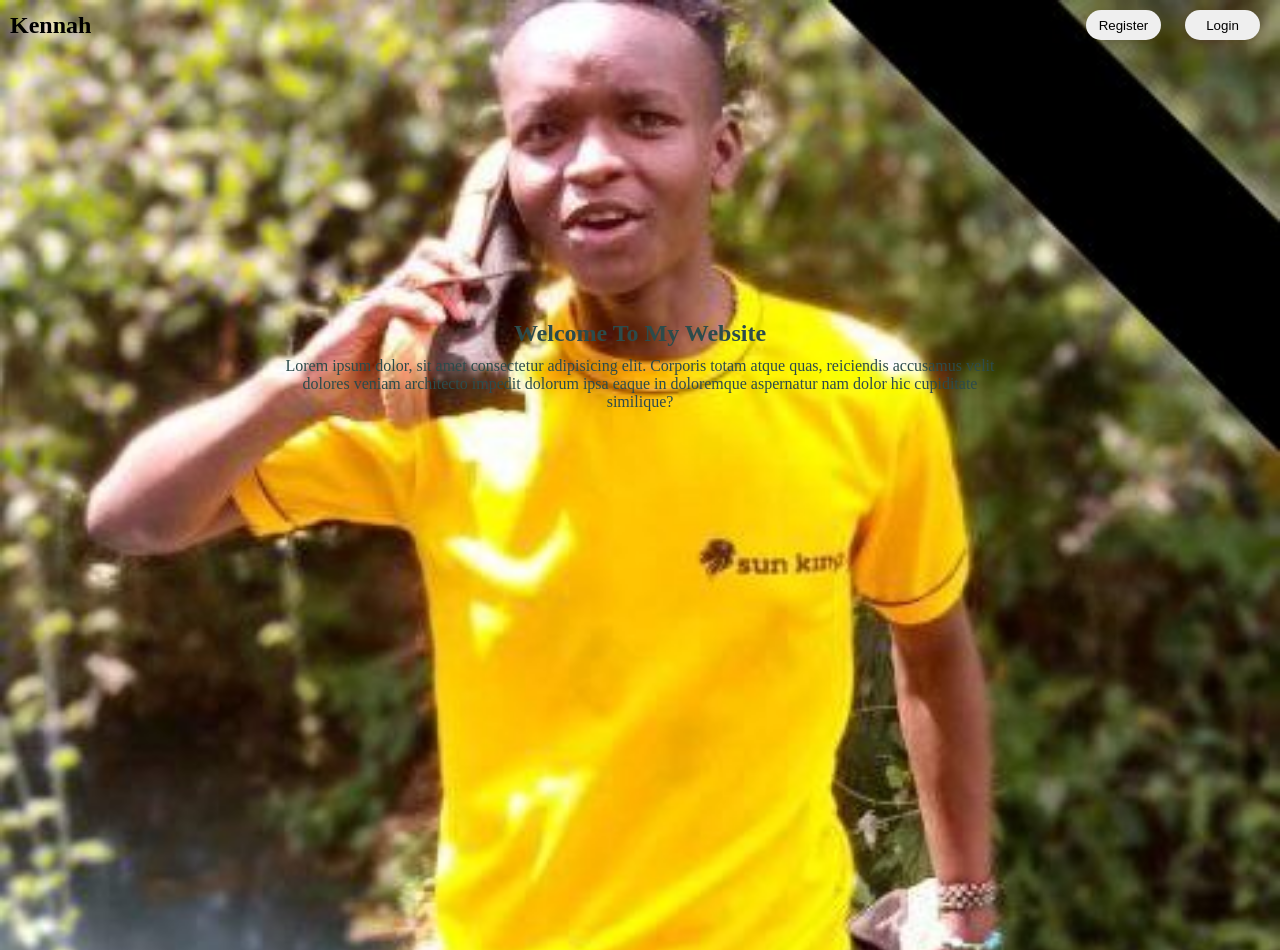
==== index.html @ fcd2aa22 "Add files via upload" ====
<!DOCTYPE html>
<html lang="en">
<head>
    <meta charset="UTF-8">
    <meta name="viewport" content="width=device-width, initial-scale=1.0">
    <link rel="stylesheet" href="style.css">
    <title>Document</title>
</head>
<body>
    <header>
        <nav>
            <div class="logo">
                <h1>Kennah</h1>
            </div>
            <div class="btn">
                <button><a href="">Register</a></button>
                <button><a href="">Login</a></button>
            </div>
        </nav>
    </header>

    <div class="container">
        <div class="intro">
            <h2>Welcome To My Website</h2>
            <p>Lorem ipsum dolor, sit amet 
                consectetur adipisicing elit. Corporis totam 
                atque quas, reiciendis accusamus velit dolores veniam
                 architecto impedit dolorum ipsa eaque in doloremque
                  aspernatur nam dolor hic cupiditate similique?</p>
        </div>
    </div>
</body>
</html>
---- style.css ----
* {
    padding: 0;
    margin: 0;
    box-sizing: border-box;
}
body {
    background: url(kennah.jpg);
    background-repeat: no-repeat;
    background-size: cover;
}
header {
    width: 100%;
    height: 50px;

} 

nav {
    display: flex;
    justify-content: space-between;
    align-items: center;
    padding: 10px;
}

nav .logo {
    font-weight: 400;
}
nav .btn button{
    margin: 0 10px;
    width: 75px;
    height: 30px;
    border-radius: 40px;
    border: none;
    outline: none;
    transition: .5s;

}

nav .btn button .active,
nav .btn button:hover {
    background-color: aqua;
}

nav .btn button a {
    text-decoration: none;
    color: black;
}

.container {

    height: 100vh;
    text-align: center;
}

.intro {
    padding: 30vh;
    width: 100%;
    color: rgb(44, 75, 75);

}

.intro h2{
    font-weight: 700;

}

.intro p {
    padding-top: 10px;
}

@media screen and (max-width : 760px) {
    body {
        background-position: center;
    }

    .intro {
        padding: 70px 0;
    }
    
}
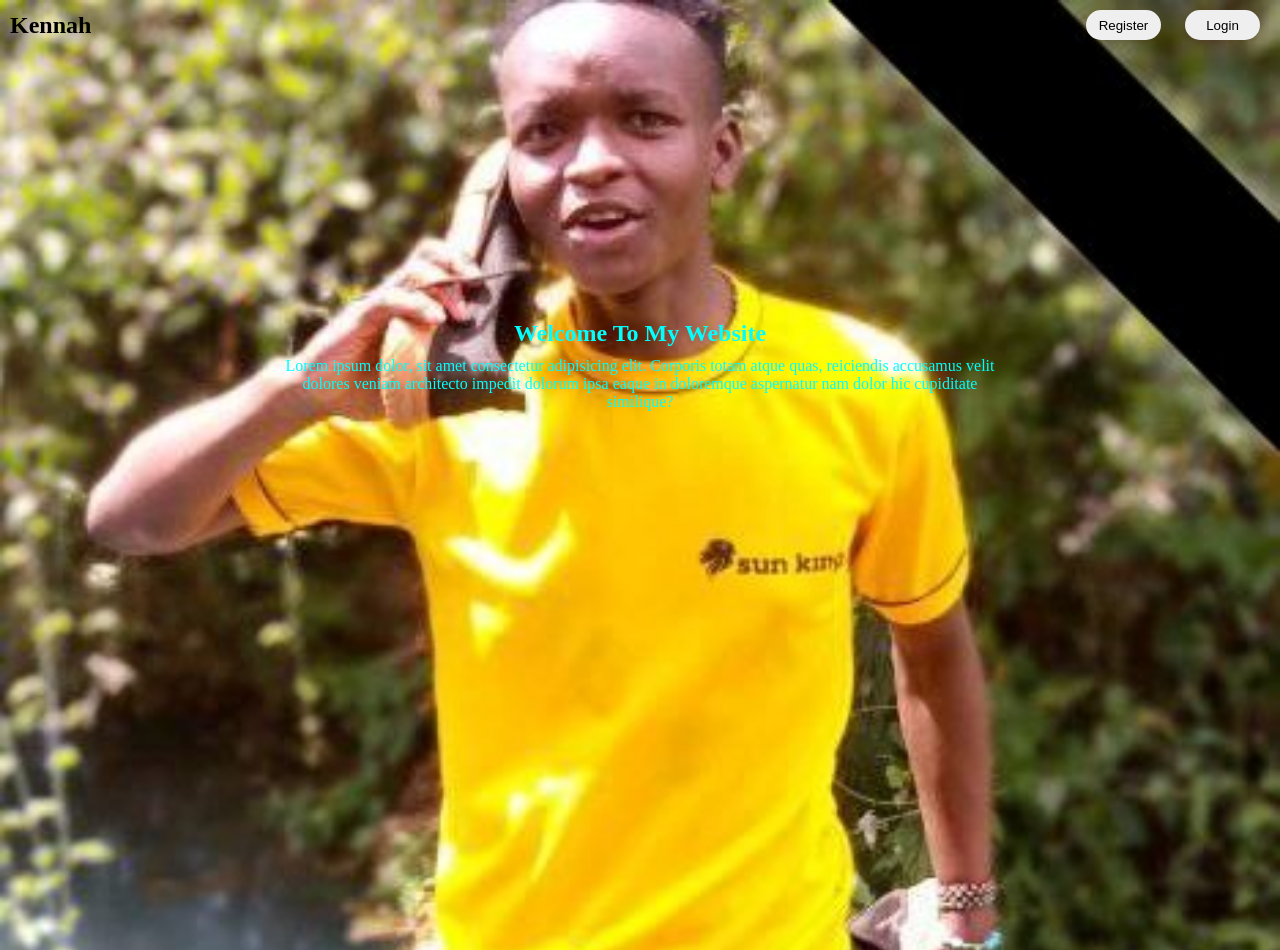
==== commit acbfc06c: "Update index.html" ====
--- a/index.html
+++ b/index.html
@@ -4,7 +4,7 @@
     <meta charset="UTF-8">
     <meta name="viewport" content="width=device-width, initial-scale=1.0">
     <link rel="stylesheet" href="style.css">
-    <title>Document</title>
+    <title>Welcome User</title>
 </head>
 <body>
     <header>
@@ -30,4 +30,4 @@
         </div>
     </div>
 </body>
-</html>+</html>
--- a/style.css
+++ b/style.css
@@ -54,7 +54,7 @@
 .intro {
     padding: 30vh;
     width: 100%;
-    color: rgb(44, 75, 75);
+    color: aqua;
 
 }
 
@@ -73,7 +73,7 @@
     }
 
     .intro {
-        padding: 70px 0;
+        padding: 30vh 0;
     }
     
 }
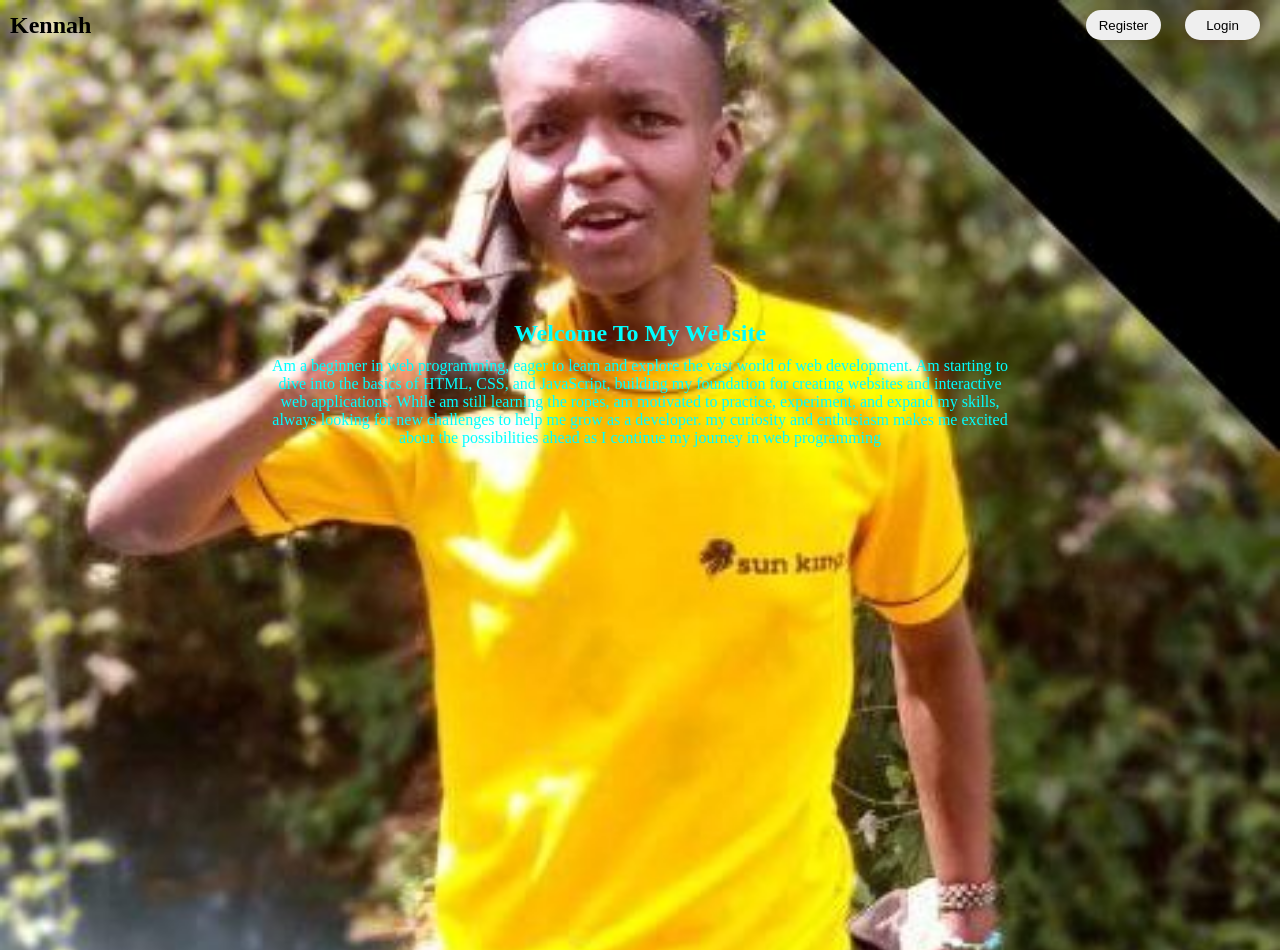
==== commit a48aad5d: "Add files via upload" ====
--- a/index.html
+++ b/index.html
@@ -4,7 +4,7 @@
     <meta charset="UTF-8">
     <meta name="viewport" content="width=device-width, initial-scale=1.0">
     <link rel="stylesheet" href="style.css">
-    <title>Welcome User</title>
+    <title>Document</title>
 </head>
 <body>
     <header>
@@ -13,8 +13,8 @@
                 <h1>Kennah</h1>
             </div>
             <div class="btn">
-                <button><a href="">Register</a></button>
-                <button><a href="">Login</a></button>
+                <button><a href="wait.html">Register</a></button>
+                <button><a href="wait.html">Login</a></button>
             </div>
         </nav>
     </header>
@@ -22,12 +22,11 @@
     <div class="container">
         <div class="intro">
             <h2>Welcome To My Website</h2>
-            <p>Lorem ipsum dolor, sit amet 
-                consectetur adipisicing elit. Corporis totam 
-                atque quas, reiciendis accusamus velit dolores veniam
-                 architecto impedit dolorum ipsa eaque in doloremque
-                  aspernatur nam dolor hic cupiditate similique?</p>
+            <p>Am a beginner in web programming, eager to learn and explore the vast world of web development. 
+                Am starting to dive into the basics of HTML, CSS, and JavaScript, building my foundation for creating websites and interactive web applications. 
+                While am still learning the ropes, am motivated to practice, experiment, and expand my skills, always looking for new challenges to help me grow as a developer.
+                 my curiosity and enthusiasm makes me excited about the possibilities ahead as I continue my journey in web programming</p>
         </div>
     </div>
 </body>
-</html>
+</html>
--- a/style.css
+++ b/style.css
@@ -7,6 +7,7 @@
     background: url(kennah.jpg);
     background-repeat: no-repeat;
     background-size: cover;
+    height: 100vh;
 }
 header {
     width: 100%;
@@ -76,4 +77,6 @@
         padding: 30vh 0;
     }
     
-}+}
+
+
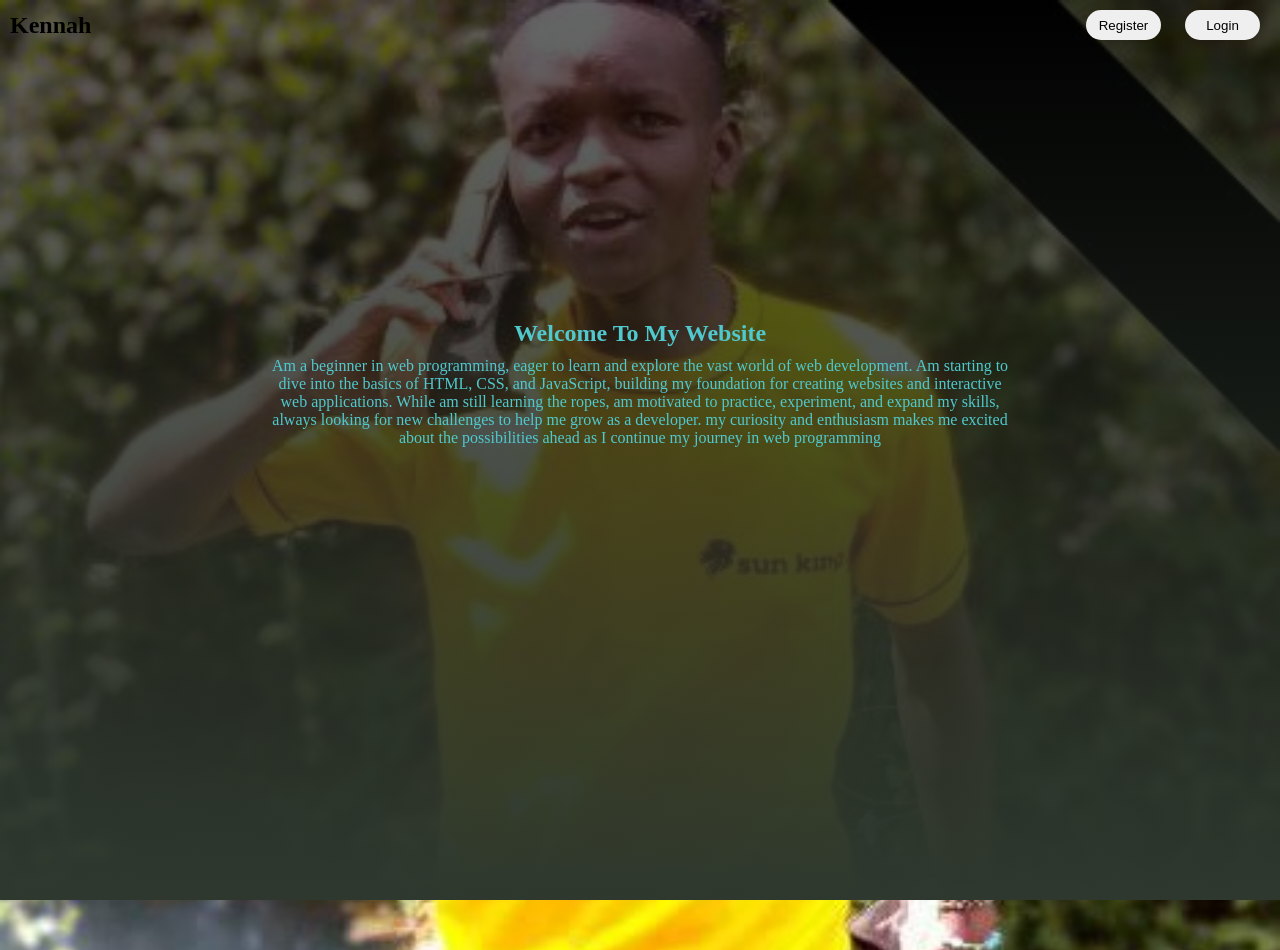
==== commit 9da5acab: "Update index.html" ====
--- a/index.html
+++ b/index.html
@@ -13,7 +13,7 @@
                 <h1>Kennah</h1>
             </div>
             <div class="btn">
-                <button><a href="wait.html">Register</a></button>
+                <button><a href="register.html">Register</a></button>
                 <button><a href="wait.html">Login</a></button>
             </div>
         </nav>
@@ -29,4 +29,4 @@
         </div>
     </div>
 </body>
-</html>+</html>
--- a/style.css
+++ b/style.css
@@ -4,7 +4,7 @@
     box-sizing: border-box;
 }
 body {
-    background: url(kennah.jpg);
+    background:linear-gradient(rgba(0,0,0,0.6),#2e382e ) , url(kennah.jpg);
     background-repeat: no-repeat;
     background-size: cover;
     height: 100vh;
@@ -38,7 +38,7 @@
 
 nav .btn button .active,
 nav .btn button:hover {
-    background-color: aqua;
+    background-color: #50c9ce;
 }
 
 nav .btn button a {
@@ -55,7 +55,7 @@
 .intro {
     padding: 30vh;
     width: 100%;
-    color: aqua;
+    color: #50c9ce;
 
 }
 
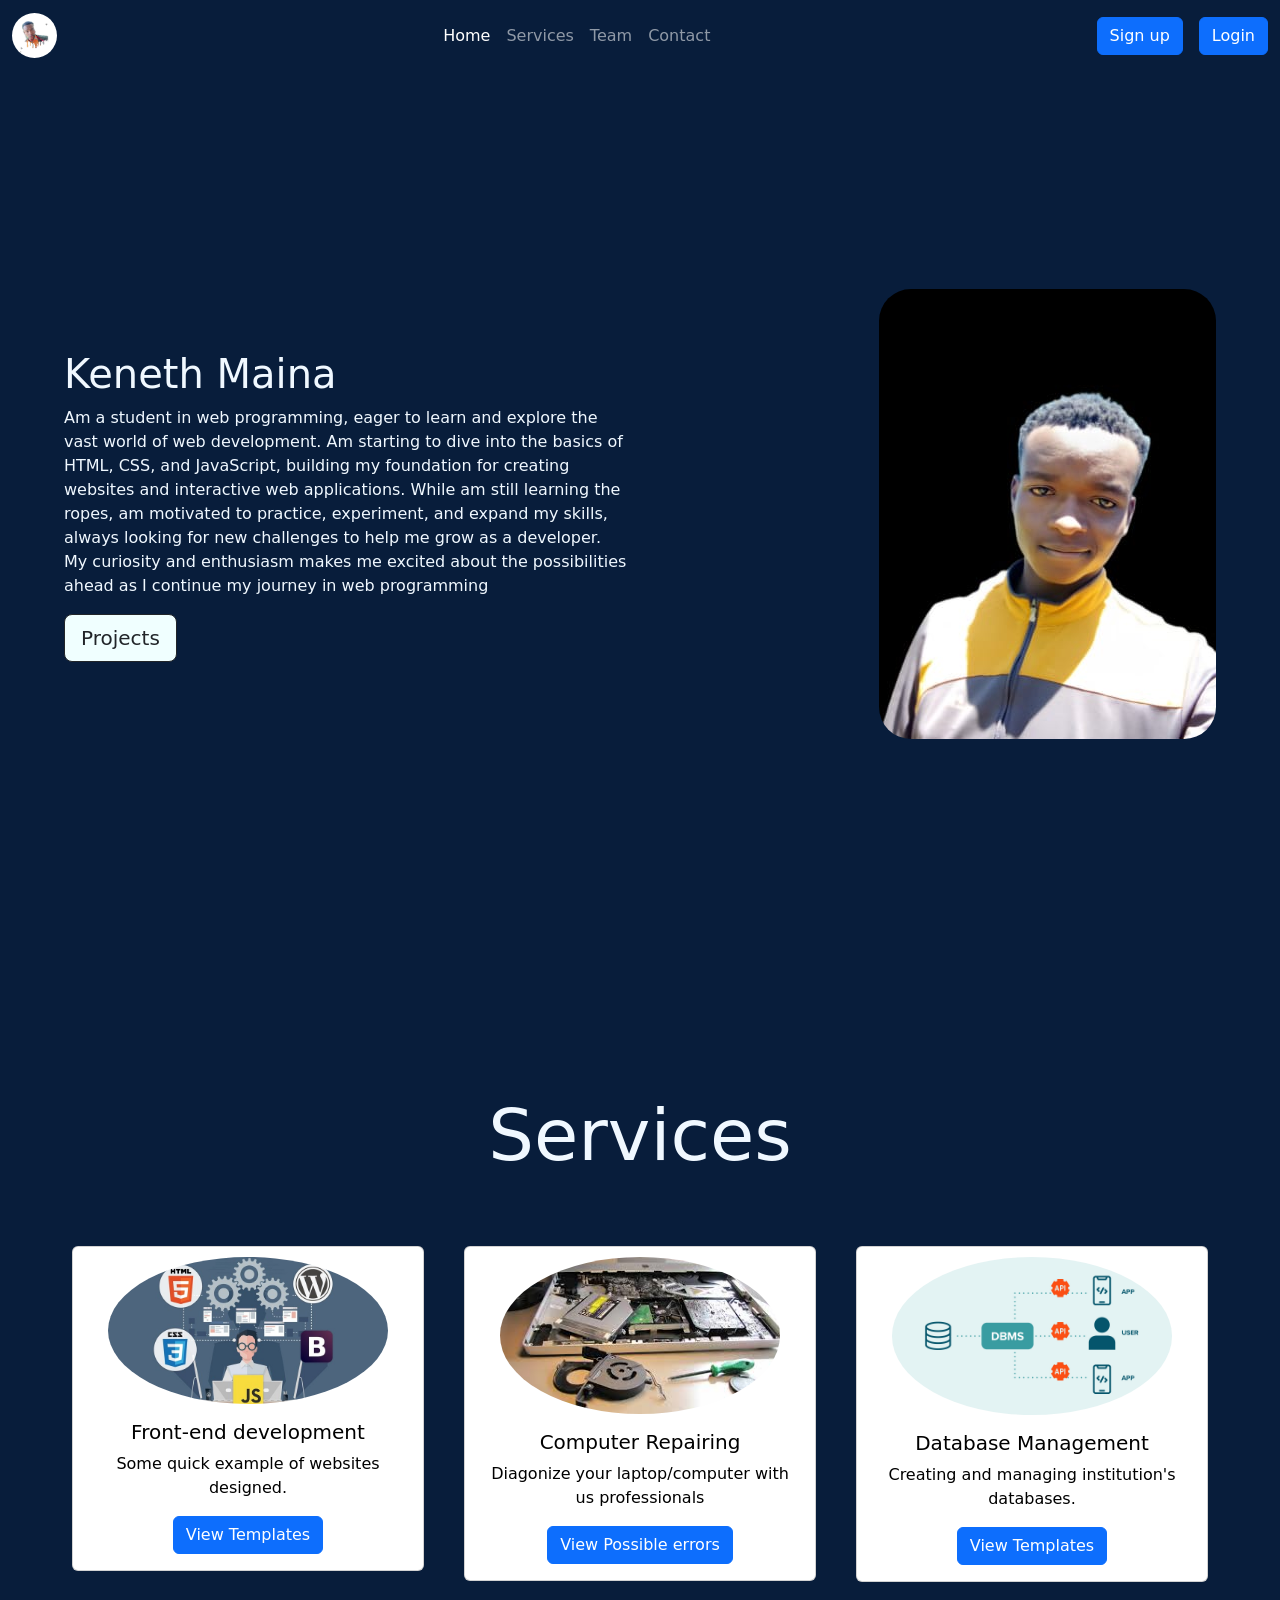
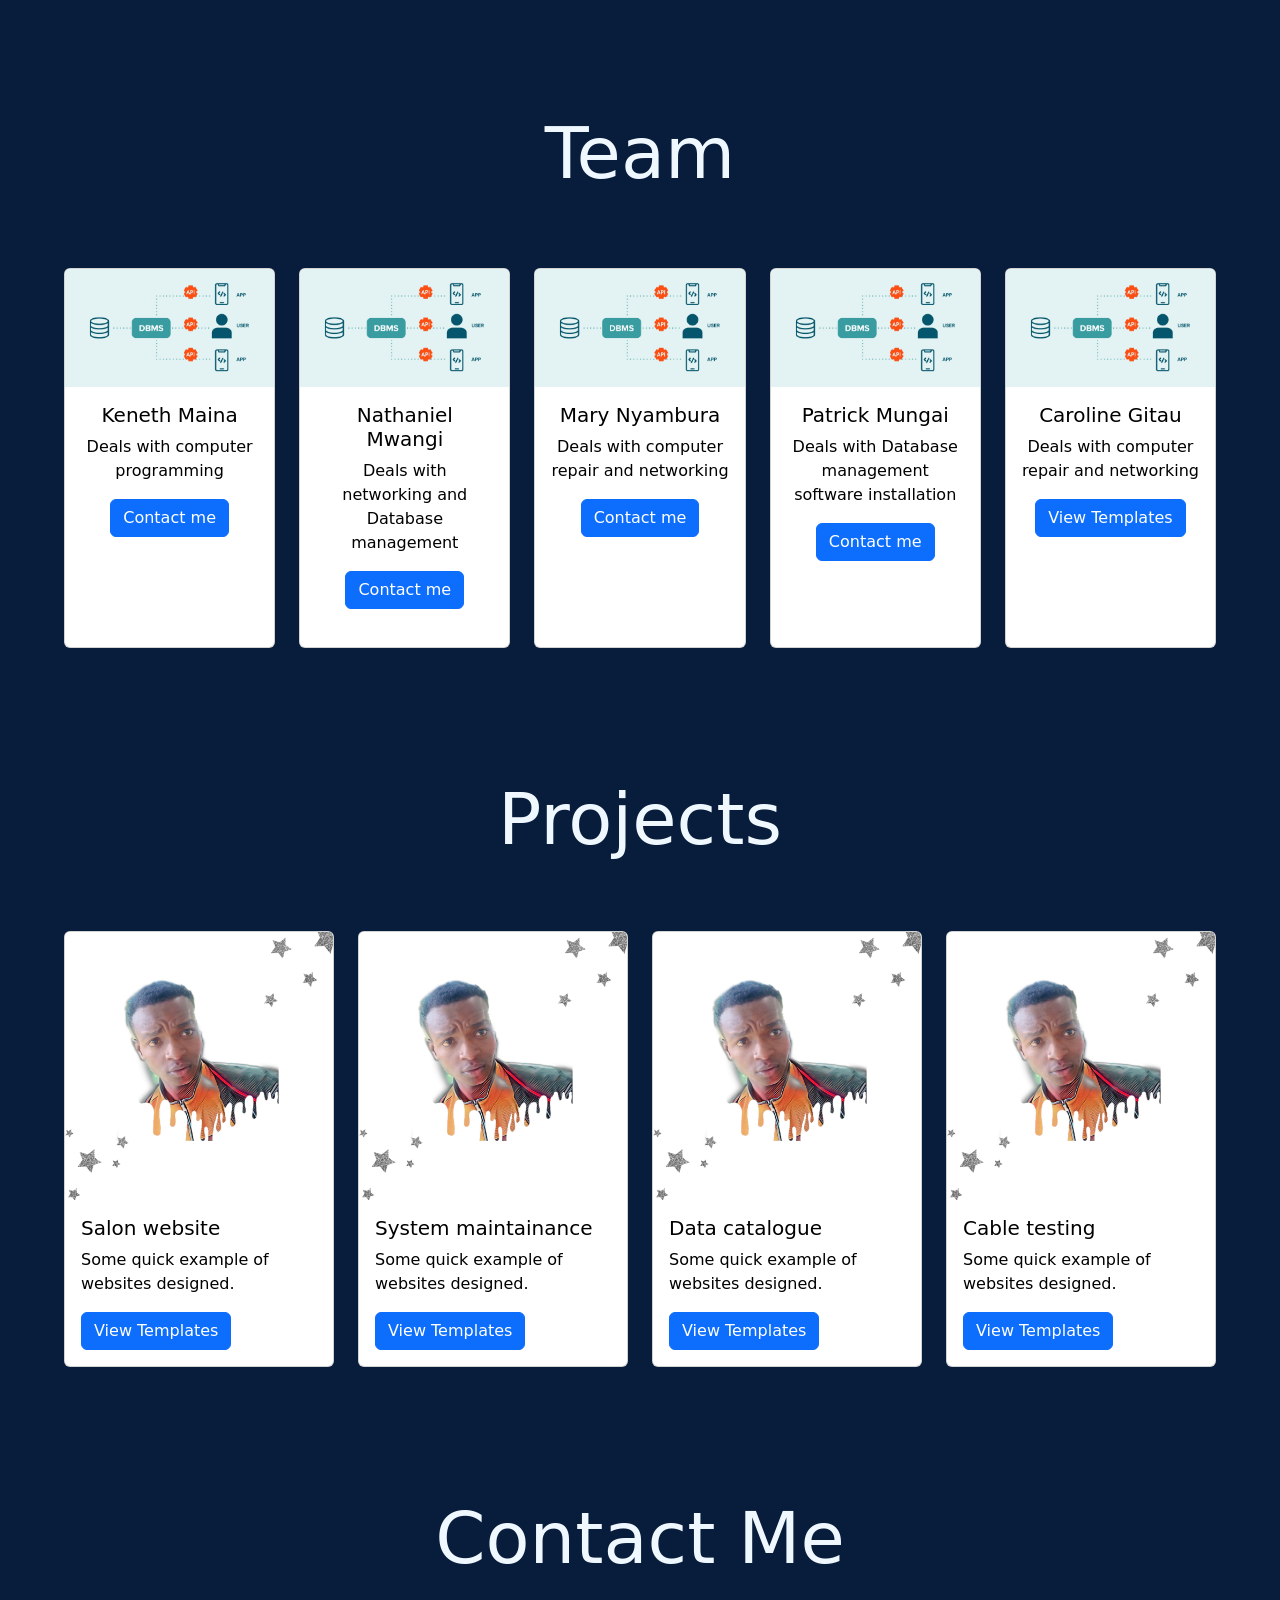
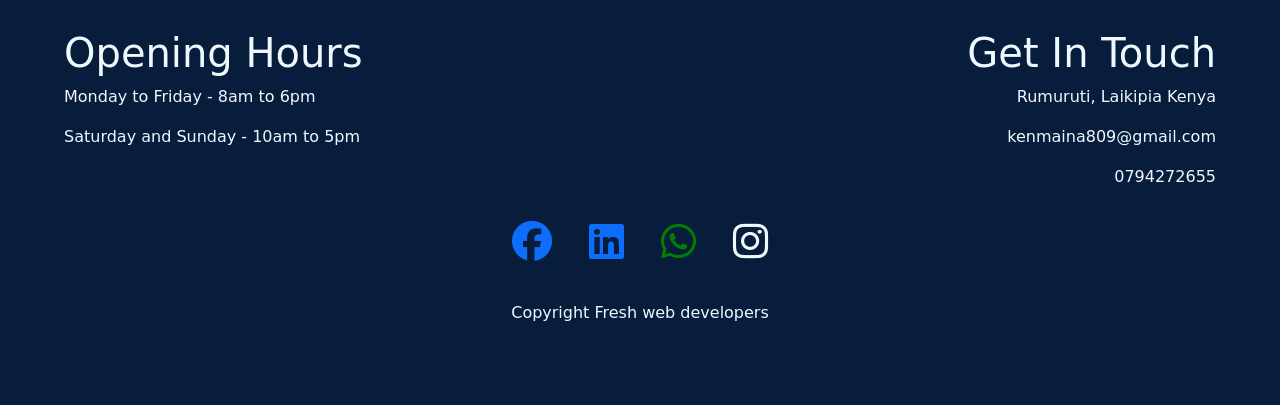
==== commit 002c9812: "Add files via upload" ====
--- a/index.html
+++ b/index.html
@@ -1,32 +1,376 @@
 <!DOCTYPE html>
 <html lang="en">
+
 <head>
     <meta charset="UTF-8">
     <meta name="viewport" content="width=device-width, initial-scale=1.0">
-    <link rel="stylesheet" href="style.css">
     <title>Document</title>
+    <link rel="stylesheet" href="bootstrap-5.3.5-dist/css/bootstrap.min.css">
+    <link rel="stylesheet" href="https://cdnjs.cloudflare.com/ajax/libs/font-awesome/6.7.2/css/all.min.css">
+    <link href="https://cdn.jsdelivr.net/npm/bootstrap@5.2.3/dist/css/bootstrap.min.css" rel="stylesheet"
+        integrity="sha384-rbsA2VBKQhggwzxH7pPCaAqO46MgnOM80zW1RWuH61DGLwZJEdK2Kadq2F9CUG65" crossorigin="anonymous">
+    <link rel="stylesheet" href="css/style.css">
 </head>
+
 <body>
-    <header>
-        <nav>
-            <div class="logo">
-                <h1>Kennah</h1>
-            </div>
-            <div class="btn">
-                <button><a href="register.html">Register</a></button>
-                <button><a href="wait.html">Login</a></button>
-            </div>
-        </nav>
-    </header>
-
-    <div class="container">
-        <div class="intro">
-            <h2>Welcome To My Website</h2>
-            <p>Am a beginner in web programming, eager to learn and explore the vast world of web development. 
-                Am starting to dive into the basics of HTML, CSS, and JavaScript, building my foundation for creating websites and interactive web applications. 
-                While am still learning the ropes, am motivated to practice, experiment, and expand my skills, always looking for new challenges to help me grow as a developer.
-                 my curiosity and enthusiasm makes me excited about the possibilities ahead as I continue my journey in web programming</p>
+
+
+    <nav class="navbar navbar-dark navbar-expand-lg fixed-top">
+        <div class="container-fluid">
+            <a class="navbar-brand" href="#home"><img src="Images/kennah.jpg" class="rounded-pill" height="45px"></a>
+            <button class="navbar-toggler shadow-none border-0" type="button" data-bs-toggle="offcanvas"
+                data-bs-target="#offcanvasNavbar" aria-controls="offcanvasNavbar" aria-label="Toggle navigation">
+                <span class="navbar-toggler-icon"></span>
+            </button>
+            <div class="offcanvas sidebar offcanvas-start" tabindex="-1" id="offcanvasNavbar"
+                aria-labelledby="offcanvasNavbarLabel">
+                <div class="offcanvas-header">
+                    <a class="navbar-brand" href="#home"><img src="Images/kennah.jpg" class="rounded-pill"
+                            height="45px"></a>
+                    <button type="button" class="btn-close shadow-none border-0 bg-white" data-bs-dismiss="offcanvas"
+                        aria-label="Close"></button>
+                </div>
+                <div class="offcanvas-body d-flex flex-column flex-lg-row p-lg-0">
+                    <ul class="navbar-nav justify-content-center align-items-center flex-grow-1 pe-3">
+                        <li class="nav-item">
+                            <a class="nav-link active" aria-current="page" href="#home">Home</a>
+                        </li>
+                        <li class="nav-item">
+                            <a class="nav-link" href="#services">Services</a>
+                        </li>
+                        <li class="nav-item">
+                            <a class="nav-link" href="#team">Team</a>
+                        </li>
+                        <li class="nav-item">
+                            <a class="nav-link" href="#contacts">Contact</a>
+                        </li>
+                    </ul>
+
+                    <div class="sign d-flex flex-lg-row justify-content-center align-items-center flex-column gap-3"
+                        id="sign">
+                        <button type="button" class="btn btn-primary" data-bs-toggle="modal"
+                            data-bs-target="#signup">Sign up</button>
+                        <button type="button" class="btn btn-primary" data-bs-toggle="modal"
+                            data-bs-target="#loginModal">Login</button>
+                    </div>
+
+                    </div>
+
+                </div>
+            </div>
+        </div>
+    </nav>
+
+    <section class="home" id="home">
+        <div class="container-fluid">
+            <div class="row align-items-center vh-100">
+                <div class="col-lg-6">
+                    <h1>Keneth Maina</h1>
+                    <p>Am a student in web programming, eager to learn and explore the vast world of web development.
+                        Am starting to dive into the basics of HTML, CSS, and JavaScript, building my foundation for
+                        creating websites and interactive web applications.
+                        While am still learning the ropes, am motivated to practice, experiment, and expand my skills,
+                        always looking for new challenges to help me grow as a developer.
+                        My curiosity and enthusiasm makes me excited about the possibilities ahead as I continue my
+                        journey in web programming</p>
+
+                    <a class="btn btn-outline-dark btn-lg project mb-3" href="#projects">Projects</a>
+                </div>
+                <div class="col-lg-6 img">
+                    <img src="Images/kennah3.jpg" class="rounded-5" alt="">
+                </div>
+            </div>
+        </div>
+    </section>
+
+
+    <section class="services text-center" id="services">
+        <div class="container-fluid">
+            <h2 class="mb-5 display-2">Services</h2>
+            <div class="row">
+                <div class="col-lg col-sm-6">
+                    <div class="card">
+                        <img src="Images/frontendimg.jpg" class="card-img-top" alt="...">
+                        <div class="card-body">
+                            <h5 class="card-title">Front-end development</h5>
+                            <p class="card-text">Some quick example of websites designed. </p>
+                            <a href="#" class="btn btn-primary">View Templates</a>
+                        </div>
+                    </div>
+                </div>
+                <div class="col-lg col-sm-6">
+                    <div class="card">
+                        <img src="Images/comprepair.jpg" class="card-img-top" alt="...">
+                        <div class="card-body">
+                            <h5 class="card-title">Computer Repairing</h5>
+                            <p class="card-text">Diagonize your laptop/computer with us professionals </p>
+                            <a href="#" class="btn btn-primary">View Possible errors</a>
+                        </div>
+                    </div>
+                </div>
+                <div class="col-lg col-sm-6">
+                    <div class="card">
+                        <img src="Images/dbms.jpg" class="card-img-top" alt="...">
+                        <div class="card-body">
+                            <h5 class="card-title">Database Management</h5>
+                            <p class="card-text">Creating and managing institution's databases. </p>
+                            <a href="#" class="btn btn-primary">View Templates</a>
+                        </div>
+                    </div>
+                </div>
+            </div>
+        </div>
+    </section>
+
+    <section class="team text-center" id="team">
+        <div class="container-fluid">
+            <h2 class="mb-5 display-2">Team</h2>
+            <div class="row">
+                <div class="col-lg col-sm-6">
+                    <div class="card mt-4">
+                        <img src="Images/dbms.jpg" class="card-img-top" alt="...">
+                        <div class="card-body">
+                            <h5 class="card-title">Keneth Maina</h5>
+                            <p class="card-text">Deals with computer programming </p>
+                            <a href="#" class="btn btn-primary">Contact me</a>
+                        </div>
+                    </div>
+                </div>
+                <div class="col-lg col-sm-6">
+                    <div class="card mt-4">
+                        <img src="Images/dbms.jpg" class="card-img-top" alt="...">
+                        <div class="card-body">
+                            <h5 class="card-title">Nathaniel Mwangi</h5>
+                            <p class="card-text">Deals with networking and Database management </p>
+                            <a href="#" class="btn btn-primary">Contact me</a>
+                        </div>
+                    </div>
+                </div>
+                <div class="col-lg col-sm-6">
+                    <div class="card mt-4">
+                        <img src="Images/dbms.jpg" class="card-img-top" alt="...">
+                        <div class="card-body">
+                            <h5 class="card-title">Mary Nyambura</h5>
+                            <p class="card-text">Deals with computer repair and networking </p>
+                            <a href="#" class="btn btn-primary">Contact me</a>
+                        </div>
+                    </div>
+                </div>
+                <div class="col-lg col-sm-6">
+                    <div class="card mt-4">
+                        <img src="Images/dbms.jpg" class="card-img-top" alt="...">
+                        <div class="card-body">
+                            <h5 class="card-title">Patrick Mungai</h5>
+                            <p class="card-text">Deals with Database management software installation </p>
+                            <a href="#" class="btn btn-primary">Contact me</a>
+                        </div>
+                    </div>
+                </div>
+                <div class="col-lg col-sm-6">
+                    <div class="card mt-4">
+                        <img src="Images/dbms.jpg" class="card-img-top" alt="...">
+                        <div class="card-body">
+                            <h5 class="card-title">Caroline Gitau</h5>
+                            <p class="card-text">Deals with computer repair and networking </p>
+                            <a href="#" class="btn btn-primary">View Templates</a>
+                        </div>
+                    </div>
+                </div>
+            </div>
+
+        </div>
+    </section>
+
+    <section class="projects" id="projects">
+        <div class="container-fluid">
+            <h2 class="mb-5 display-2 text-center">Projects</h2>
+            <div class="row">
+                <div class="col-lg col-sm-6">
+                    <div class="card">
+                        <img src="Images/kennah.jpg" class="card-img-top" alt="...">
+                        <div class="card-body">
+                            <h5 class="card-title">Salon website</h5>
+                            <p class="card-text">Some quick example of websites designed. </p>
+                            <a href="#" class="btn btn-primary">View Templates</a>
+                        </div>
+                    </div>
+                </div>
+                <div class="col-lg col-sm-6">
+                    <div class="card">
+                        <img src="Images/kennah.jpg" class="card-img-top" alt="...">
+                        <div class="card-body">
+                            <h5 class="card-title">System maintainance</h5>
+                            <p class="card-text">Some quick example of websites designed. </p>
+                            <a href="#" class="btn btn-primary">View Templates</a>
+                        </div>
+                    </div>
+                </div>
+                <div class="col-lg col-sm-6">
+                    <div class="card">
+                        <img src="Images/kennah.jpg" class="card-img-top" alt="...">
+                        <div class="card-body">
+                            <h5 class="card-title">Data catalogue</h5>
+                            <p class="card-text">Some quick example of websites designed. </p>
+                            <a href="#" class="btn btn-primary">View Templates</a>
+                        </div>
+                    </div>
+                </div>
+                <div class="col-lg col-sm-6">
+                    <div class="card">
+                        <img src="Images/kennah.jpg" class="card-img-top" alt="...">
+                        <div class="card-body">
+                            <h5 class="card-title">Cable testing</h5>
+                            <p class="card-text">Some quick example of websites designed. </p>
+                            <a href="#" class="btn btn-primary">View Templates</a>
+                        </div>
+                    </div>
+                </div>
+            </div>
+
+        </div>
+    </section>
+
+    <section class="contacts" id="contacts">
+        <div class="container-fluid">
+            <h2 class="mb-5 display-2 text-center">Contact Me</h2>
+            <div class="row ">
+                <div class="col-lg col-sm-6">
+                    <h1>Opening Hours</h1>
+                    <p> Monday to Friday - 8am to 6pm</p>
+                    <p> Saturday and Sunday - 10am to 5pm</p>
+                </div>
+                <div class="col-lg col-sm-6 contact">
+                    <h1>Get In Touch</h1>
+                    <p>Rumuruti, Laikipia Kenya</p>
+                    <p>kenmaina809@gmail.com</p>
+                    <p>0794272655</p>
+                </div>
+            </div>
+            <div class="social-links text-center">
+                <a href="https://www.facebook.com/kennie.kennah.2025"> <i class="fab fa-facebook p-3 fs-1"></i></a>
+                <a href="https://www.linkedin.com/in/keneth-maina-a4452a2ab/"> <i
+                        class="fab fa-linkedin p-3 fs-1"></i></a>
+                <a href="http://wa.me/+254794272655"> <i class="fab fa-whatsapp p-3 fs-1"></i></a>
+                <i class="fab fa-instagram p-3 fs-1"></i>
+                <p class="mt-4">Copyright Fresh web developers</p>
+
+            </div>
+
+        </div>
+    </section>
+
+    <div class="modal fade text-dark" id="signup" tabindex="-1" aria-labelledby="titleLabel" aria-hidden="true">
+        <div class="modal-dialog">
+            <div class="modal-content">
+                <div class="modal-header">
+                    <h1 class="modal-title fs-5 text-center" id="titleLabel">Register</h1>
+                    <button type="button" class="btn-close" data-bs-dismiss="modal" aria-label="Close"></button>
+                </div>
+                <div class="modal-body">
+                    <form id="register">
+                        <div class="mb-3">
+                            <label" class="col-form-label">Name:</label>
+                                <input type="text" class="form-control" name="name" required>
+                        </div>
+                        <div class="mb-3">
+                            <label class="col-form-label">Username:</label>
+                            <input class="form-control" name="username" minlength="5" required>
+                        </div>
+                        <div class="mb-3">
+                            <label class="col-form-label">password:</label>
+                            <input class="form-control" name="password" minlength="7" type="password" required>
+                        </div>
+                        <div class="mb-3">
+                            <label class="col-form-label">Confirm password:</label>
+                            <input class="form-control" type="password" name="confirmPass">
+                        </div>
+                        <div class="modal-footer">
+                            <button type="button" class="btn btn-secondary" data-bs-dismiss="modal">Close</button>
+                            <button type="submit" class="btn btn-primary">Register</button>
+                        </div>
+                    </form>
+                </div>
+
+            </div>
         </div>
     </div>
+    <div class="modal fade text-dark" id="loginModal" tabindex="-1" aria-labelledby="titleLabel" aria-hidden="true">
+        <div class="modal-dialog">
+            <div class="modal-content">
+                <div class="modal-header">
+                    <h1 class="modal-title fs-5 text-center" id="titleLabel">Login</h1>
+                    <button type="button" class="btn-close" data-bs-dismiss="modal" aria-label="Close"></button>
+                </div>
+                <div class="modal-body">
+                    <form id="login">
+
+                        <div class="mb-3">
+                            <label class="col-form-label">Username:</label>
+                            <input class="form-control" name="username">
+                        </div>
+                        <div class="mb-3">
+                            <label class="col-form-label">password:</label>
+                            <input class="form-control" type="password" required name="password">
+                        </div>
+                        <div class="modal-footer">
+                            <button type="button" class="btn btn-secondary" data-bs-dismiss="modal">Close</button>
+                            <button type="submit" class="btn btn-primary">Login</button>
+                        </div>
+                    </form>
+                </div>
+
+            </div>
+        </div>
+    </div>
+
+
+
+
+    <div class="modal fade text-dark" id="changePassword" tabindex="-1" aria-labelledby="changePasswordLabel"
+        aria-hidden="true">
+        <div class="modal-dialog">
+            <div class="modal-content">
+                <div class="modal-header">
+                    <h1 class="modal-title fs-5" id="changePasswordLabel">Change Password</h1>
+                    <button type="button" class="btn-close" data-bs-dismiss="modal" aria-label="Close"></button>
+                </div>
+                <div class="modal-body">
+                    <form id="changePass">
+                        <div class="mb-3">
+                            <label class="col-form-label">Username:</label>
+                            <input type="text" class="form-control" name="username" required>
+                        </div>
+                        <div class="mb-3">
+                            <label class="col-form-label">Current Password:</label>
+                            <input type="password" class="form-control" name="currentPassword" required>
+                        </div>
+                        <div class="mb-3">
+                            <label class="col-form-label">New Password:</label>
+                            <input type="password" class="form-control" name="newPassword" required>
+                        </div>
+                        <div class="mb-3">
+                            <label class="col-form-label">Confirm New Password:</label>
+                            <input type="password" class="form-control" name="confirmNewPassword" required>
+                        </div>
+                        <div class="modal-footer">
+                            <button type="button" class="btn btn-secondary" data-bs-dismiss="modal">Cancel</button>
+                            <button type="submit" class="btn btn-primary">Change Password</button>
+                        </div>
+                    </form>
+                </div>
+            </div>
+        </div>
+    </div>
+
+
+
+
+
+    <script src="js/form.js"></script>
+    <script src="bootstrap-5.3.5-dist/js/bootstrap.min.js"></script>
+    <script src="https://cdn.jsdelivr.net/npm/bootstrap@5.2.3/dist/js/bootstrap.bundle.min.js"
+        integrity="sha384-kenU1KFdBIe4zVF0s0G1M5b4hcpxyD9F7jL+jjXkk+Q2h455rYXK/7HAuoJl+0I4"
+        crossorigin="anonymous"></script>
 </body>
-</html>
+
+</html>
--- a/css/style.css
+++ b/css/style.css
@@ -0,0 +1,91 @@
+body {
+    background-color: #081d3b;
+    color: aliceblue;
+}
+
+.navbar {
+    background-color: #081d3b;
+}
+
+@media (max-width: 991px) {
+    .sidebar {
+        background-color: #081d3b;
+
+    }
+
+    section.home {
+        text-align: center;
+    }
+
+    section.home img {
+        height: 350px;
+    }
+
+    section.home .img {
+        text-align: center !important;
+    }
+
+    .contacts,
+    .contacts .contact {
+        text-align: center !important;
+    }
+
+}
+
+.project {
+    background-color: azure;
+}
+
+/* section.home {
+    padding-top: 80px;
+} */
+
+
+section [class^="container"] {
+    padding: 4rem;
+}
+
+.services .card {
+    margin-inline: auto;
+    margin-top: 20px;
+    max-width: 22rem;
+    color: black;
+}
+
+.services .card img {
+    width: 80%;
+
+    margin-inline: auto;
+    margin-top: 10px;
+    border-radius: 50%;
+}
+
+.projects .card {
+    margin-inline: auto;
+    margin-top: 20px;
+    max-width: 17rem;
+    color: black;
+}
+
+.contacts .contact {
+    text-align: right;
+}
+
+.fa-whatsapp {
+    color: green;
+}
+
+
+section.home .img {
+    text-align: right;
+}
+
+.team .card {
+    height: 380px;
+    margin-inline: auto;
+    color: black;
+}
+
+.team .card-body {
+    height: 100%;
+}
